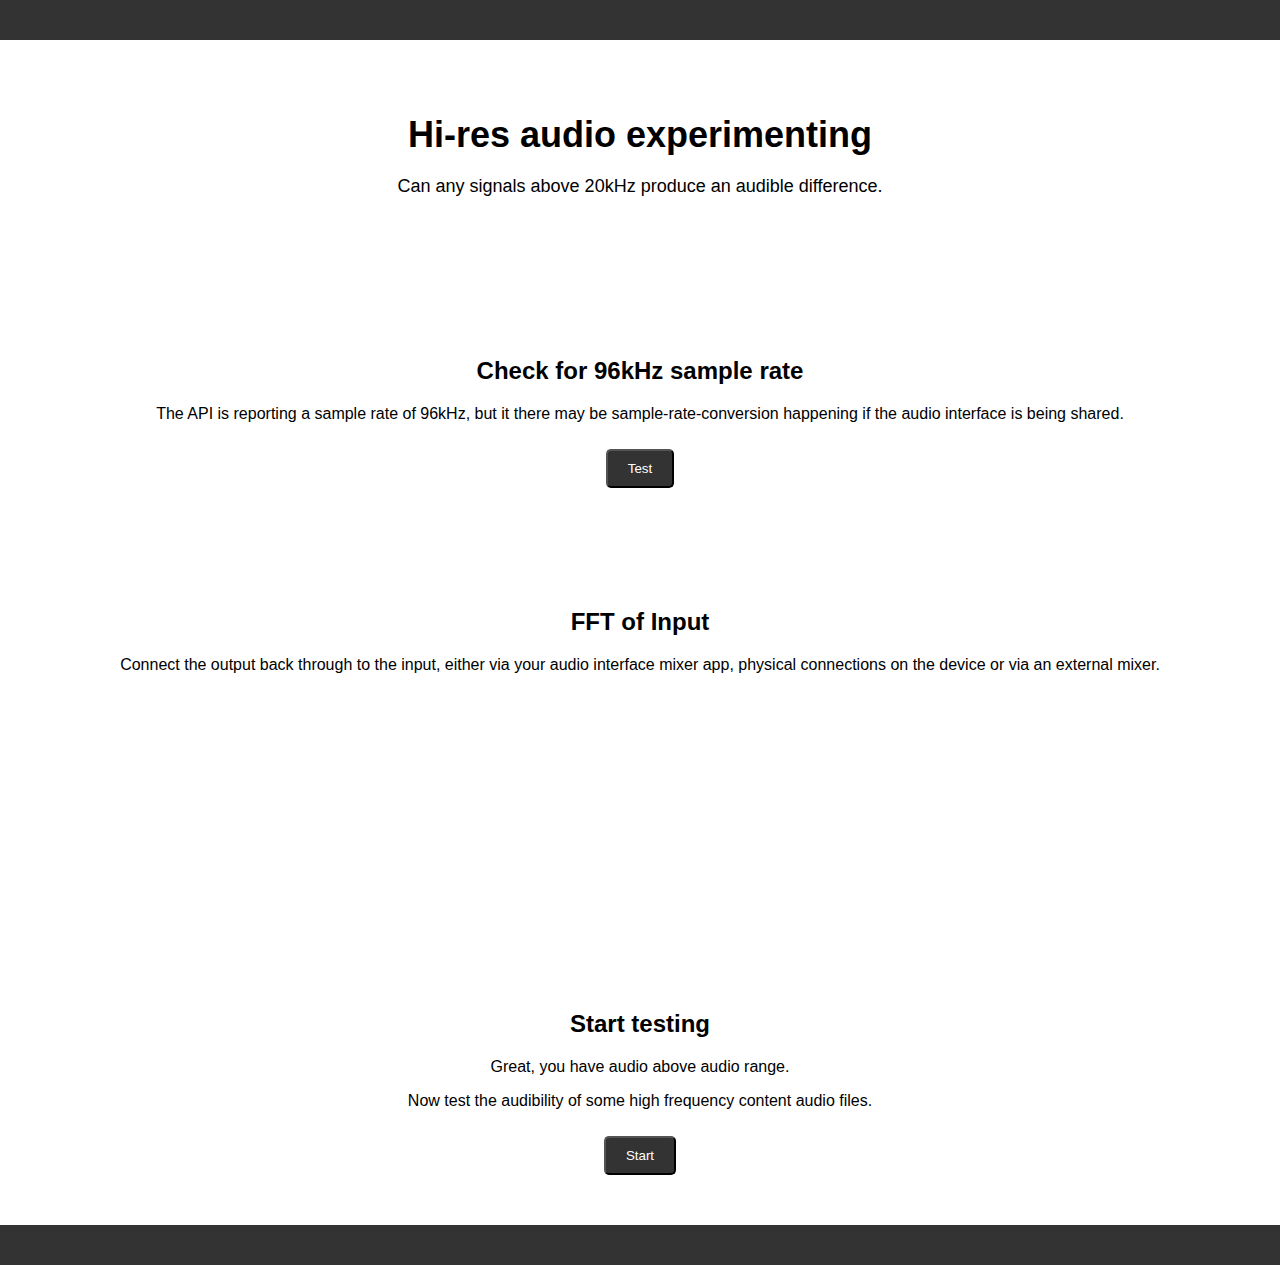
==== hires/index.html @ 78e631da "MUshra generation and playback working in HiRes page" ====
<!DOCTYPE html>
<html lang="en">
<head>
    <meta charset="UTF-8">
    <meta name="viewport" content="width=device-width, initial-scale=1.0" id="viewport-meta">
    <title>Baryon Beach - Audio Experiments</title>
    <link rel="stylesheet" href="../styles.css">
    <link rel="stylesheet" type="text/css" href="../sharedGui/style.css">
</head>
<body>
    <header>
        <nav>
            <!-- <ul>
                <li><a href="#">Home</a></li>
                <li><a href="#">About</a></li>
                <li><a href="#">Services</a></li>
                <li><a href="#">Contact</a></li>
            </ul> -->
        </nav>
    </header>

    <main>
        <section class="hero">
            <h1>Hi-res audio experimenting</h1>
            <p>Can any signals above 20kHz produce an audible difference.</p>
        </section>

        <section class="feature">
            <h2>Check for 96kHz sample rate</h2>
            <p>The API is reporting a sample rate of 96kHz, but it there may be sample-rate-conversion happening if the audio interface is being shared. </p>
            <button id="start96kTest" class="cta-button">Test</a>
        </section>

        <section class="feature">
                <h2>FFT of Input</h2>
                <p>Connect the output back through to the input, either via your audio interface mixer app, physical connections on the device or via an external mixer.</p>
                
                <div class="canvasBox">
                    <canvas id="inputFFTCanvas"></canvas>
                </div>
        </section>
        


        <section class="feature" id="showMushra">
            <h2>Start testing</h2>
            <p>Great, you have audio above audio range.</p>
            <p>Now test the audibility of some high frequency content audio files.</p>
            <button id="mushraTest" class="cta-button">Start</button>
        </section>



        <!-- <section class="band">
            <div class="notes">
                <h2>Background</h2>
                <div class="notes-content">
                    <p>This page was created...</p>
                </div>
            </div>
        </section> -->
    </main>

    <div id="mushraModalBackground" class="mushraModalBackground">


        <!--*******************Mushra Test form********************-->
        <div id="mushraModal" class="mushraModal bordered">
            <div class="presetHeader">
                <h3>MUSHRA-like Testing</h3>
                <div class="PresetButtons">            
                </div>
                <span class="help-icon">?</span>
                <div class="help-popup">
                    <p>A MUSHRA inspired test, a methodology which is supposed to address some of the issues with ABX testing.</p>
                    <p>Sound A is considered the reference and Sound B should be set so that the quality difference is clearly but just audible.</p>
                    <p>Several sounds are created varying between A and b, as well as an "anchor" sound that is reduce quality.</p>
                    <p>Rank each sound according to the perceived quality.</p>
                    <p>The graph is for feedback that a sound is playing but noise is deliberately added to obscure the waveforms, so they won't match.</p>
                    <p>This is only a proof of concept and isn't meant for serious scientific research.</p>
                    <p><a href="https://en.wikipedia.org/wiki/MUSHRA">https://en.wikipedia.org/wiki/MUSHRA</a> </p>
                    <p><a href="https://www.itu.int/dms_pubrec/itu-r/rec/bs/R-REC-BS.1534-3-201510-I!!PDF-E.pdf">https://www.itu.int/dms_pubrec/itu-r/rec/bs/R-REC-BS.1534-3-201510-I!!PDF-E.pdf</a> </p>
                </div>
            </div>
            <div class="canvasBox">
                <canvas id="mushraOutputCanvas" width ="2000" height="100"></canvas>
            </div>
            <div class="vertical-slider-container blurredDisabled">
                <div id="mGroup0" class="vSlideGroup">
                    <button>A</button>
                    <p class="score">Score</p>
                    <div class="mScale">
                        <p class="mValue"><span>100</span></p>
                        <p>Excellent</p>
                        <p class="mValue"><span>80</span></p>
                        <p>Good</p>
                        <p class="mValue"><span>60</span></p>
                        <p>Fair</p>
                        <p class="mValue"><span>40</span></p>
                        <p>Poor</p>
                        <p class="mValue"><span>20</span></p>
                        <p>Bad</p>
                        <p class="mValue"><span>0</span></p>
                    </div>
                </div>
                <div id="mGroup1" class="vSlideGroup">
                    <button>Play</button>
                    <label for="mSlider1" class="score">100</label>
                    <input id="mSlider1" type="range" min="0" max="100" value="50" class="vertSlider">
                </div>
                <div id="mGroup2" class="vSlideGroup">
                    <button>Play</button>
                    <label for="mSlider2" class="score">100</label>
                    <input id="mSlider2" type="range" min="0" max="100" value="50" class="vertSlider">
                </div>
                <div id="mGroup3" class="vSlideGroup">
                    <button>Play</button>
                    <label for="mSlider3" class="score">100</label>
                    <input id="mSlider3" type="range" min="0" max="100" value="50" class="vertSlider">
                </div>
                <div id="mGroup4" class="vSlideGroup">
                    <button>Play</button>
                    <label for="mSlider4" class="score">100</label>
                    <input id="mSlider4" type="range" min="0" max="100" value="50" class="vertSlider">
                </div>
                <div id="mGroup5" class="vSlideGroup ">
                    <button>Play</button>
                    <label for="mSlider5" class="score">100</label>
                    <input id="mSlider5" type="range" min="0" max="100" value="50" class="vertSlider">
                </div>
                <div id="mGroup6" class="vSlideGroup">
                    <button>Play</button>
                    <label for="mSlider6" class="score">100</label>
                    <input id="mSlider6" type="range" min="0" max="100" value="50" class="vertSlider">
                </div>
            </div>
            <div class="presetHeader spaceTop">
                <h3></h3>
                <div class="PresetButtons">                
                    <button id="startMushra">Start</button>
                    <button id="nextMushra">Next</button>
                    <button id="pauseMushra">Pause</button>
                    <button id="resultsMushra">Results</button>
                </div>
                <h3>  </h3>
            </div>
            <div class="presetHeader spaceTop">
                <h3>  </h3>
                <div class="PresetButtons">                
                    <!-- <button id="reportMushra">report</button> -->
                    <button class="closeMushra">Close</button>
                </div>
                <h3>  </h3>
            </div>

        </div>



        <!--*******************Mushra results analysis********************-->
        <div id="mushraResultsModal" class="mushraModal bordered" >
            <div class="presetHeader">
                <h3>MUSHRA-like Testing - Results </h3>
                <div class="PresetButtons">            
                </div>
                <span class="help-icon">?</span>
                <div class="help-popup">
                    <p>A MUSHRA inspired test, a methodology which is supposed to address some of the issues with ABX testing.</p>
                    <p>The heat map show's where your scores were, the black dots show the mean score. </p>
                    <p>The thin blue line is the line of best fit. The wide band shows the expected line.</p>
                    <p>More analysis metrics are being considered....</p>
                    <p><a href="https://en.wikipedia.org/wiki/MUSHRA">https://en.wikipedia.org/wiki/MUSHRA</a> </p>
                    <p><a href="https://www.itu.int/dms_pubrec/itu-r/rec/bs/R-REC-BS.1534-3-201510-I!!PDF-E.pdf">https://www.itu.int/dms_pubrec/itu-r/rec/bs/R-REC-BS.1534-3-201510-I!!PDF-E.pdf</a> </p>
                </div>
            </div>
            <div class="canvasBox">
                <canvas id="mushraResultCanvas" width ="2000" height="100"></canvas>
            </div>
            <div id="mushraTableContainer" class="spaceTop">
                <table id="mushraResultsTable">
                    <tr>
                        <th scope="row">Sound</th>
                    </tr>
                    <tr>
                        <th scope="row">P-Value</th>
                    </tr>
                    <tr>
                        <th scope="row">Meaning</th>
                    </tr>
                </table>  
                <div id="mushraTextAnalysis">

                </div> 
            </div>
            
            <div class="presetHeader spaceTop">
                <h3>  </h3>
                <div class="PresetButtons">                
                    <!-- <button id="reportMushra">report</button> -->
                    <button class="closeMushra">Close</button>
                </div>
                <h3>  </h3>
            </div>
        </div>


    </div>






    <footer>
        <!-- <p>&copy; 2024 My Website. All rights reserved.</p> -->
    </footer>
    
    <!-- <script type="module" src="../sharedGui/wavePlayerWorklet.js"></script> -->
    <script type="module" src="gui.js"></script>
</body>
</html>
---- styles.css ----
/* CSS by Claude.ai */

body {
    font-family: Arial, sans-serif;
    margin: 0;
    padding: 0;
}

header {
    background-color: #333;
    color: white;
    padding: 20px;
}

nav ul {
    list-style-type: none;
    margin: 0;
    padding: 0;
}

nav ul li {
    display: inline;
    margin-right: 10px;
}

nav ul li a {
    color: white;
    text-decoration: none;
}

.hero {
    text-align: center;
    padding: 50px 0;
}

.hero h1 {
    font-size: 36px;
    margin-bottom: 20px;
}

.hero p {
    font-size: 18px;
    margin-bottom: 40px;
}

.cta-button {
    display: inline-block;
    background-color: #333;
    color: white;
    padding: 10px 20px;
    text-decoration: none;
    border-radius: 5px;
    margin-top: 10px;
}

.feature {
    padding: 50px 0;
    text-align: center;
}

.card-container {
    display: flex;
    flex-wrap: wrap;
    justify-content: center;
    margin-top: 20px;
}

.card {
    border: 1px solid #ccc;
    border-radius: 5px;
    overflow: hidden;
    max-width: 300px;
    cursor: pointer;
    margin:20px;
    padding: 5px;
    box-sizing: border-box;
}

.card img {
    width: 100%;
    height: 120px;
    object-fit: cover;
    object-position: center;
    margin-bottom: 10px;
}

.card-content {
    padding: 20px;
}

footer {
    background-color: #333;
    color: white;
    text-align: center;
    padding: 20px;
}

.band {
    background-color: #f5f5f5;
    padding: 20px;
    margin-top: 50px;
}

.notes {
    padding: 20px;
    margin-top: 50px;
    max-width: 800px;
    margin-left: auto;
    margin-right: auto;
    box-sizing: border-box;
}

.notes h2 {
    font-size: 24px;
    margin-bottom: 10px;
}

.notes-content {
    font-size: 14px;
    line-height: 1.5;
}

.notes-content p {
    margin-bottom: 10px;
}

@media (max-width: 600px) {
    .notes {
        padding: 20px;
    }
}
---- sharedGui/style.css ----
/* ************************************************* */
/*           Theme handling                          */
/* ************************************************* */

:root {
    --text-color: black;
    --background-color: white;
    --border-color:gray;
    --shadow: rgba(0, 0, 0, 0.1);
    --tracks-color:#cfcfcf;
    --thumb-color: #1b6da8;
    --thumb-focus-color: #135280;
  }
  
  [data-theme="light"] {
    --text-color: black;
    --background-color: white;
    --border-color:gray;
    --shadow: rgba(0, 0, 0, 0.1);
    --tracks-color:#cfcfcf;
    --thumb-color: #1b6da8;
    --thumb-focus-color: #135280;
  }
  
  [data-theme="dark"] {
    --text-color: rgb(189, 189, 189);
    --background-color: rgb(26, 25, 25);
    --border-color:gray;
    --shadow: rgba(255, 255, 255, 0.1);
    --tracks-color:#4d4d4d;
    --thumb-color: #658297;
    --thumb-focus-color: #658297;
  }
  
  
  body {
    color: var(--text-color);
    background-color: var(--background-color);
    max-width: 1400px;
    margin: 0 auto;
}

h1{
    margin-left: auto;
    margin-right: auto;
    text-align: center;
}
button{
    padding: 1em;
}
canvas {
    display: block;
    width: 95%;
    height: 200px;
    margin: 0 auto;
    aspect-ratio: 2.5;
}

textarea{
    color: var(--text-color);
    background-color: var(--background-color);
    border-color: var(--border-color);
}

select{
    color: var(--text-color);
    background-color: var(--background-color);
    border-color: var(--border-color);
}



/* ************************************************* */
/*        Main bordered container styles             */
/* ************************************************* */

.bordered {
    border: 1px solid;
    border-color: var(--border-color);
    border-radius: 10px;
    margin: 10px;
    padding: 10px;
}

.bordered h3{
   margin-top: 0.1em; 
}

.bordered h4{
   margin-top: 1.5em; 
   margin-bottom: 1em;
}
.bordered button{
    display: block;
    margin-left: auto;
    margin-right: auto;
    margin-top: 2em;
    margin-bottom: 1em;
}
.bordered button:not(.previewButton){
    border-color: var(--border-color);
    background-color: var(--background-color);
    color: var(--text-color);
}
.bordered button:not(.previewButton).selected{
    background-color: green;
    color: white;
}

.paragraphReport{
    text-align: center;
    color: #6b8b6b;
}

.fftPlayButtons {
    flex-basis: 80%;
    display: flex;
    justify-content: space-evenly;
    margin-top: 10px;
    margin-bottom: 10px;
    margin-left: auto;
    margin-right: auto;
}
.fftPlayButton{
    margin-top: 0em !important;
    margin-bottom: 0em !important;
}

.spinContainer {
    flex-basis: 10%;
    display: flex;
    justify-content: center;
    align-items: center;
    height:auto;
    width: auto;
}
.spinner {
    width: 25px;
    height: 25px;
    border: 5px solid #f3f3f3;
    border-top: 5px solid #3498db;
    border-radius: 50%;
    opacity: 0;
}
.spinner.busy {
    animation: spin 2s linear infinite,  opacity 0.3s ease-in-out;
    opacity: 1;
}
@keyframes spin {
    0% { transform: rotate(0deg); }
    100% { transform: rotate(360deg); }
}

  
/* ************************************************* */
/*       Layout of main parameter sliders            */
/* ************************************************* */

.slider-container {
    position: relative;
    display: flex;
    align-items: center;
    justify-content: space-between;
    margin-bottom: 10px;
}

.slider-container label {
   flex-basis: 20%;
   margin-left: 1em; 
}

.slider-container .tinyLabel {
    font-size: small;
    font-family: sans-serif;
    opacity: 0.4;
 }
 .slider-container .tinyLabelFull {
     font-size: small;
     font-family: sans-serif;
  }
 .slider-container .tinyLabelDiv {
     text-align: right   ;
  }

.slider-container .flipLabel {
   flex-basis: 15%;
   margin-right: 1em;
   text-align: right; 
}

.slider-container .modeLabel {
   flex-basis: 30%;
}

.slider-container .modeLabelLeft{
   text-align: right;
}
.slider-container  .modeLabelRight{
   text-align: left;
}

.slider-container input {
    flex-basis: 70%;
}

.slider-container input[type=checkbox] {
    flex-basis: 2%;
    opacity: 0.7;
}
.slider-container .hiddenCheckbox {
    display: none;
}

.slider-container .mid-slider {
    flex-basis: 36%;
}

.slider-container .short-slider {
    flex-basis: 15%;
}
.slider-container .longish-slider {
    flex-basis: 50%;
}

.slider-container output {
    flex-basis: 6em;
    text-align: center;
    margin-left: 6px;
}
.slider-container .longOut{
    flex-basis: 26%;
    text-align: left;
    margin-left: 2em;
}

.slider-container .blurredDisabled{
    filter: blur(1px);
    pointer-events: none !important;
    opacity: 0.3;
}


/* ************************************************* */
/*    Customisation of slider - to allow for themes  */
/* ************************************************* */

/* Range customisation from here: */
/* https://www.smashingmagazine.com/2021/12/create-custom-range-input-consistent-browsers/ */
input[type="range"]{
    -webkit-appearance: none;
    appearance: none;
    background: transparent;
    cursor: pointer;
    width: 15rem;
}
/***** Track Styles *****/
/***** Chrome, Safari, Opera, and Edge Chromium *****/
input[type="range"]::-webkit-slider-runnable-track {
    background: var(--tracks-color);
    height: 0.5rem;
  }
  
/******** Firefox ********/
input[type="range"]::-moz-range-track {
    background: var(--tracks-color);
    height: 0.5rem;
}
/***** Thumb Styles *****/
/***** Chrome, Safari, Opera, and Edge Chromium *****/
input[type="range"]::-webkit-slider-thumb {
    -webkit-appearance: none; /* Override default look */
    appearance: none;
    margin-top: -3.5px; /* Centers thumb on the track */
    border-radius: 100%;
    background-color: var(--thumb-color);
    height: 1rem;
    width: 1rem;    
 }
/***** Firefox *****/
input[type="range"]::-moz-range-thumb {
    border: none; /*Removes extra border that FF applies*/
    border-radius: 100%;
    background-color: var(--thumb-color);
    height: 1rem;
    width: 1rem;    
}

/***** Focus Styles *****/
/* Removes default focus */
input[type="range"]:focus {
    outline: none;
  }
  
  /***** Chrome, Safari, Opera, and Edge Chromium *****/
  input[type="range"]:focus::-webkit-slider-thumb {
    border: 1px solid var(--thumb-focus-color);
    outline: 3px solid var(--thumb-focus-color);
    outline-offset: 0.125rem;
  }
  
  /******** Firefox ********/
  input[type="range"]:focus::-moz-range-thumb {
    border: 1px solid var(--thumb-focus-color);
    outline: 3px solid var(--thumb-focus-color);
    outline-offset: 0.125rem;     
  }





/* ************************************************* */
/*       Help icon and help popups                   */
/* ************************************************* */

.slider-container .help-icon {
    flex-basis: 20px;
}

.presetHeader .help-icon {
    margin-left:6em;
    flex-basis: 20px;
}

.help-icon {
    cursor: pointer;
    display: inline-flex;
    justify-content: center;
    align-items: center;
    margin-left: 10px;
    margin-right: 10px;
    width: 20px;
    height: 20px;
    border-radius: 50%;
    padding:2px;
    background-color: rgba(125, 125, 125, 0.5);
    color: white;
    font-family: sans-serif;
}

.help-popup {
    display: none;
    position: absolute;
    right: 3em;
    width: 20em;
    padding: 10px;
    background-color: var(--background-color);
    border: 1px solid #ccc;
    border-radius: 5px;
    z-index: 1000;
}



/* ************************************************* */
/*       Canvases for diagrams                       */
/* ************************************************* */

#wavePreview{
    margin-top: 2em;
    margin-bottom: 0.5em;
   }
#distortionPreview{
    margin-top: 2em;
    margin-bottom: 0.5em;
}

.waveformCanvas {
    margin-bottom: 2em;
}

.blur {
    filter: blur(4px);
}

.canvasHalfHeight {
    height: 150px;
}

.tooltip{
    padding : 10px;
    background: white;
    border : 1px solid black;
    border-radius : 5px;
}





/* ************************************************* */
/*       Spacing helpers                             */
/* ************************************************* */

.topSpaced{
    margin-top: 2em;
}
.bottomSpacedSlight{
    margin-bottom: 0.5em;
}
.bottomSpaced{
    margin-bottom: 2em;
}



/* ************************************************* */
/*       Individual section Preset handling          */
/* ************************************************* */

.presetHeader{
    display: flex;
    align-items: center;
}
.presetHeader h4{
    flex-basis: 20%;
}
.presetHeader h3{
    flex-basis: 20%;
}

.presetHeader .center{
    flex-basis: 70%;
    text-align: center;
}
.PresetButtons {
    flex-basis: 70%;
    display: flex;
    justify-content: left;
    margin-left: 5%;
    margin-right: 5%;
    margin-top: 0em;
    margin-bottom: 0.5em;
}

.PresetButtons button{
    margin-top: 0em;
    margin-bottom: 0.5em;
    padding-top: 0.5em;
    padding-bottom: 0.5em;
}




/* ************************************************* */
/*       Diagram/Preview option buttons              */
/* ************************************************* */

.previewButtons {
    margin-top: 0em;
    width: 95%;
    margin-left:auto;
    margin-right: auto;
    display: flex;
    justify-content:right;
}
.previewButtons p{
    margin-top: 0.5em;
    margin-bottom: 0.5em;
}


.spaceTop{
    margin-top: 1.5em;
}
.previewButtons .previewL{
    margin-right:auto;
    justify-content:left;
}

.previewButtons .previewC{
    margin-right:auto;
    justify-content:center;
}

.previewButtons .previewButton{
    margin-top: 0em;
    margin-bottom: 0.5em;
    margin-left: 1em;
    margin-right: 1em;
    padding-top: 0.2em;
    padding-bottom: 0.2em;
    font-size: x-small;
}

.button-selected {
    background-color: #007B00; 
    color: white; 
    border-radius: 5px;
}

.button-unselected {
    border-color: var(--border-color);
    background-color: var(--background-color);
    color: var(--text-color);
    border-radius: 5px;
}





/* ************************************************* */
/*       Preset handling                             */
/* ************************************************* */

#notesEdit{
    margin-left: 1em;
    flex-basis: 100%;
    border: none;
}

#serverPresetList{
    padding-left: 2em;
    padding-right: 2em;
    padding-top: 0em;
}




/* ************************************************* */
/*        ABX testing panel layout             */
/* ************************************************* */
#abxTestContainer {
    width: 25em;
    background-color: var(--background-color);
}

#abxTestContainer .testCenter {
    display: block;
    margin-left: auto;
    margin-right: auto;
    margin-top: 1em;
    margin-bottom: 1em;
    text-align: center;
}
#abxTestContainer h3 {
    text-align: center;
}
.abxButtons {
    display: flex;
    justify-content: space-evenly;
    margin-top: 1em;
    margin-bottom: 1em;
}

.abxAnswerButtons {
    max-height: 0;
    opacity: 0  ;
    overflow: hidden;
    transition: opacity 0.2s ease-out;
    transition: max-height 0.2s ease-out;
}

.abxAnswerButtons.show {
    opacity: 1 ;
    max-height: 300px;
}

.abxTestButtons {
    max-height: 0;
    opacity: 0  ;
    overflow: hidden;
    transition: max-height 0.2s ease-out;
    transition: opacity 0.2s ease-out;
}

.abxTestButtons.show {
    opacity: 1 ;
    max-height: 200px;
}

.testSoundControls {

    margin: 0px;
    padding: 10px;
}

.centerContainer {
    display: flex;
    justify-content: center;
    align-items: center;
}








/* ************************************************* */
/*        Pinning containers to top and bottom       */
/* ************************************************* */

:is(.stickyTop, .stickyBottom){
    position: sticky;
    z-index: 2;
    background-color: var(--background-color);
    margin-top: 0px;
    margin-bottom: 0px;
}
.stickyTop .bordered{
    margin-top: -5px;
    margin-bottom: 5px;
}
.stickyBottom .bordered{
    margin-bottom: -5px;
}
.stickyTop{
    top: 0px;
    padding-top:5px;
    padding-bottom:5px;
    
}
.stickyBottom{
    padding-top:0px;
    padding-bottom:5px;
    bottom: 0px;
}
.pin {
    display: flex;
    justify-content: flex-end; 
    align-items: start;
    align-self: flex-start;
    height: 30px; 
    width: 30px; 
    margin-right: 5px;
    margin-top:5px;
    cursor: pointer;
}
.flexHeader .pin{
    flex-basis: 10%;
    margin-top: auto;
    margin-bottom: auto;
}
:is(.stickyTop, .stickyBottom) .pin svg path{
    fill: var(--text-color);
}

.flexHeader{
    display: flex;
    justify-content: left;
}






/* ************************************************* */
/*                Collapsing bordered container      */
/* ************************************************* */

.collapsible-content {
    max-height: 0;
    overflow: hidden;
    transition: max-height 0.3s ease-out;
}

.bordered .collapsible-header {
    cursor: pointer;
    text-align: right;
}

.header-text {
    transition: opacity 0.3s ease;
}

.fade-out {
    opacity: 0; 
}

.chevron {
    display: inline-block;
    transition: transform 0.3s ease;
    margin-left: 1em;
}

.rotate {
    transform: rotate(180deg);
}







/* ************************************************* */
/*                MUSHRA Related                     */
/* ************************************************* */


.mushraModalBackground {
    display: none;
    position: fixed;
    flex-direction: column;
    align-items: center;
    top: 0;
    left: 0;
    width: 100%;
    height: 100%;
    background-color: rgba(0, 0, 0, 0.5);
    z-index: 1000;
  }
  
  .mushraModal {
    display: none;
    position: fixed;
    flex-direction: column;
    max-width: 1000px;
    min-width: 600px;
    max-height: 800px;
    width: 70%;
    height: 90%;
    top:5%;
    background-color: var(--background-color);
    z-index: 1001;
  }


  @media(max-width: 1000px){
    .mushraModal {
        padding: 5px;
        margin: 5%;
        width: 90%;
    }
  }


  @media(max-width: 800px){
    .mushraModal {
        padding: 0px;
        margin: 0px;
        width: 100%;
    }
  }

  
  .mushraModalBackground .presetHeader h3{
    margin-top: 0.1em; 
    flex-basis: 40%;
 }


  .mushraModal #mushraOutputCanvas{
    height:50px;
  }
  
  .mushraModal #mushraResultCanvas{
    height:500px;
  }
  .mushraModal .canvasBox{
    padding-left: 20px;
    padding-right: 20px;
  }

  .mushraModal button.active{
    background-color: #007b008e;
    color: white;
  }
  
  .mushraModal .PresetButtons button{
    width:80px;
  }
  .mushraModal .PresetButtons button.blurredDisabled{
    filter: blur(1px);
    pointer-events: none !important;
    opacity: 0.3;
  }
.vertical-slider-container {
    display: flex;
    justify-content: center;
    align-items: center;
    margin: 0px;
  }
  
.vertical-slider-container.blurredDisabled input[type="range"]{
    filter: blur(1px);
    pointer-events: none !important;
    opacity: 0.3;
}

.vertical-slider-container.blurredDisabled button{
    filter: blur(1px);
    pointer-events: none !important;
    opacity: 0.3;
}
.vertical-slider-container.blurredDisabled label{
    filter: blur(1px);
    pointer-events: none !important;
    opacity: 0.3;
}

.vertical-slider-container.blurredDisabled p{
    filter: blur(1px);
    pointer-events: none !important;
    opacity: 0.3;
}

  .vSlideGroup{
    display: flex;
    flex-direction: column;
    justify-content: space-around;
    align-items: center;
    margin-top: 1em;
    margin-bottom: 1em;
    width: 100px;
    height: 300px;
  }

  
  @media(max-width: 800px){
    .vSlideGroup {
        width: 80px;
    }
  }

  .vSlideGroup .score{
    text-align: center;
    margin-top: 0.8em;
    margin-bottom: 0.2em;
    flex-basis: 4% ;
  }

  .vSlideGroup button{
    flex-basis: 16% ;
    margin-bottom: 10px;
    width: 58px;
  }


  .vSlideGroup.blurredDisabled  input[type="range"]{
    filter: blur(1px);
    pointer-events: none !important;
    opacity: 0.3;
}

  input[type="range"].vertSlider {
    flex-basis: 80% ;
    -webkit-appearance: none;
    width: 170px;
    height: 20px;
    outline: none;
    opacity: 0.7;
    -webkit-transition: .2s;
    transition: opacity .2s;
    margin: 10px;
    transform: rotate(-90deg);
  }
  
  .vertSlider:hover {
    opacity: 1;
  }
  
  .vertSlider::-webkit-slider-thumb {
    -webkit-appearance: none;
    appearance: none;
    width: 20px;
    height: 20px;
    background: var(--thumb-color);
    cursor: pointer;
  }
  
  .vertSlider::-moz-range-thumb {
    width: 20px;
    height: 20px;
    background: var(--thumb-color);
    cursor: pointer;
  }

  .mScale{
    padding-top: 0.5em;
    padding-bottom: 0.5em;
    flex-basis: 80% ;
    display: flex;
    flex-direction: column;
    justify-content: stretch;
  }
.mScale p{
    margin-top: auto;
    margin-bottom: auto;
    font-size: x-small;
    text-align: center;
    opacity: 0.7;
}
.mScale p span{
    background-color: var(--background-color);
    padding: 0 2px;
}
.mScale .mValue::before{
    content: "";
    display: block;
    height: 1px;
    background-color: var(--text-color);; /* Change color as needed */
    position: relative;
    top: 50%;
    z-index: -100;
    opacity: 0.7;
}

#mushraTableContainer{
    margin:10px;
}

#mushraResultsTable {
    width: 100%; /* Stretch the table across the available space */
    border-collapse: collapse; /* Collapse borders to draw lines between cells */
}

#mushraResultsTable th{
    border: 1px solid var(--text-color); 
    padding: 10px; 
}

#mushraResultsTable td {
    border: 1px solid var(--text-color); 
    padding: 10px;
    text-align: center;
}

#mushraTextAnalysis{
    overflow: scroll;
}
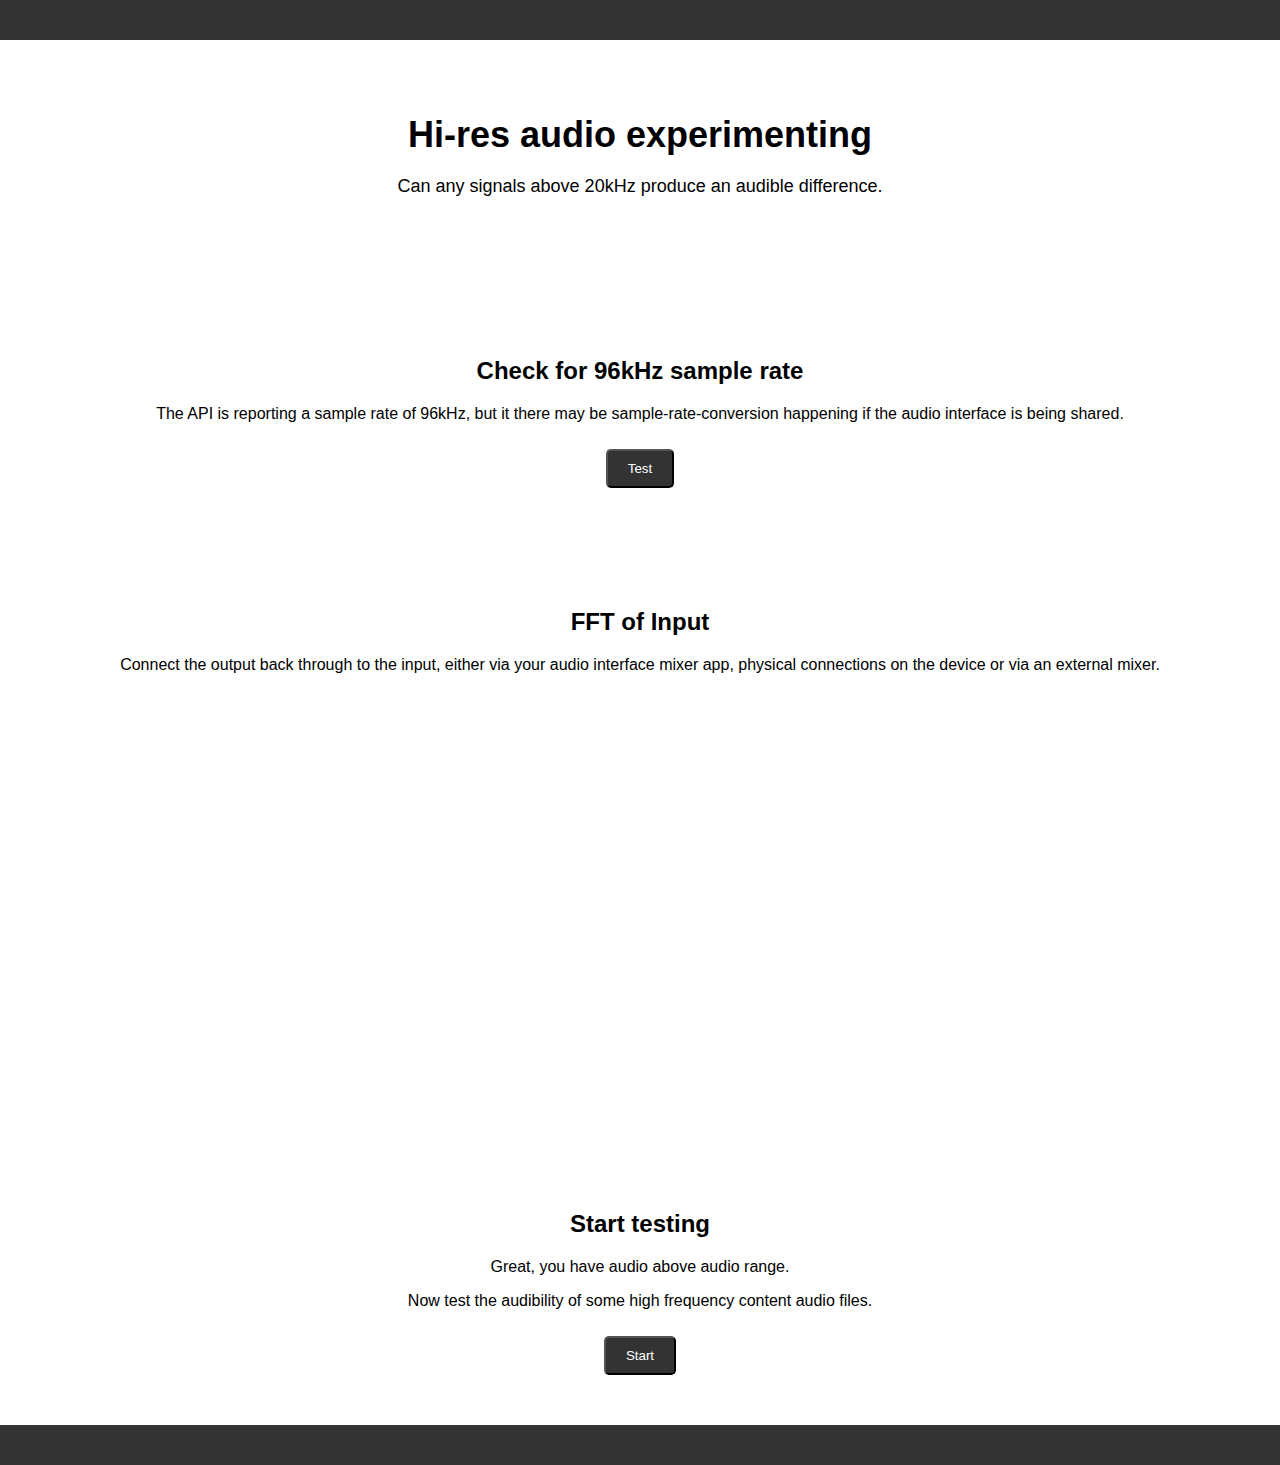
==== commit dd50486c: "Filtering of High samplerate test waves works" ====
--- a/hires/index.html
+++ b/hires/index.html
@@ -38,6 +38,10 @@
                 <div class="canvasBox">
                     <canvas id="inputFFTCanvas"></canvas>
                 </div>
+                
+                <div class="canvasBox">
+                    <canvas id="outputFFTCanvas"></canvas>
+                </div>
         </section>
         
 
@@ -216,6 +220,7 @@
     </footer>
     
     <!-- <script type="module" src="../sharedGui/wavePlayerWorklet.js"></script> -->
+    <script type="module" src="../sharedAudio/audio.js"></script>
     <script type="module" src="gui.js"></script>
 </body>
 </html>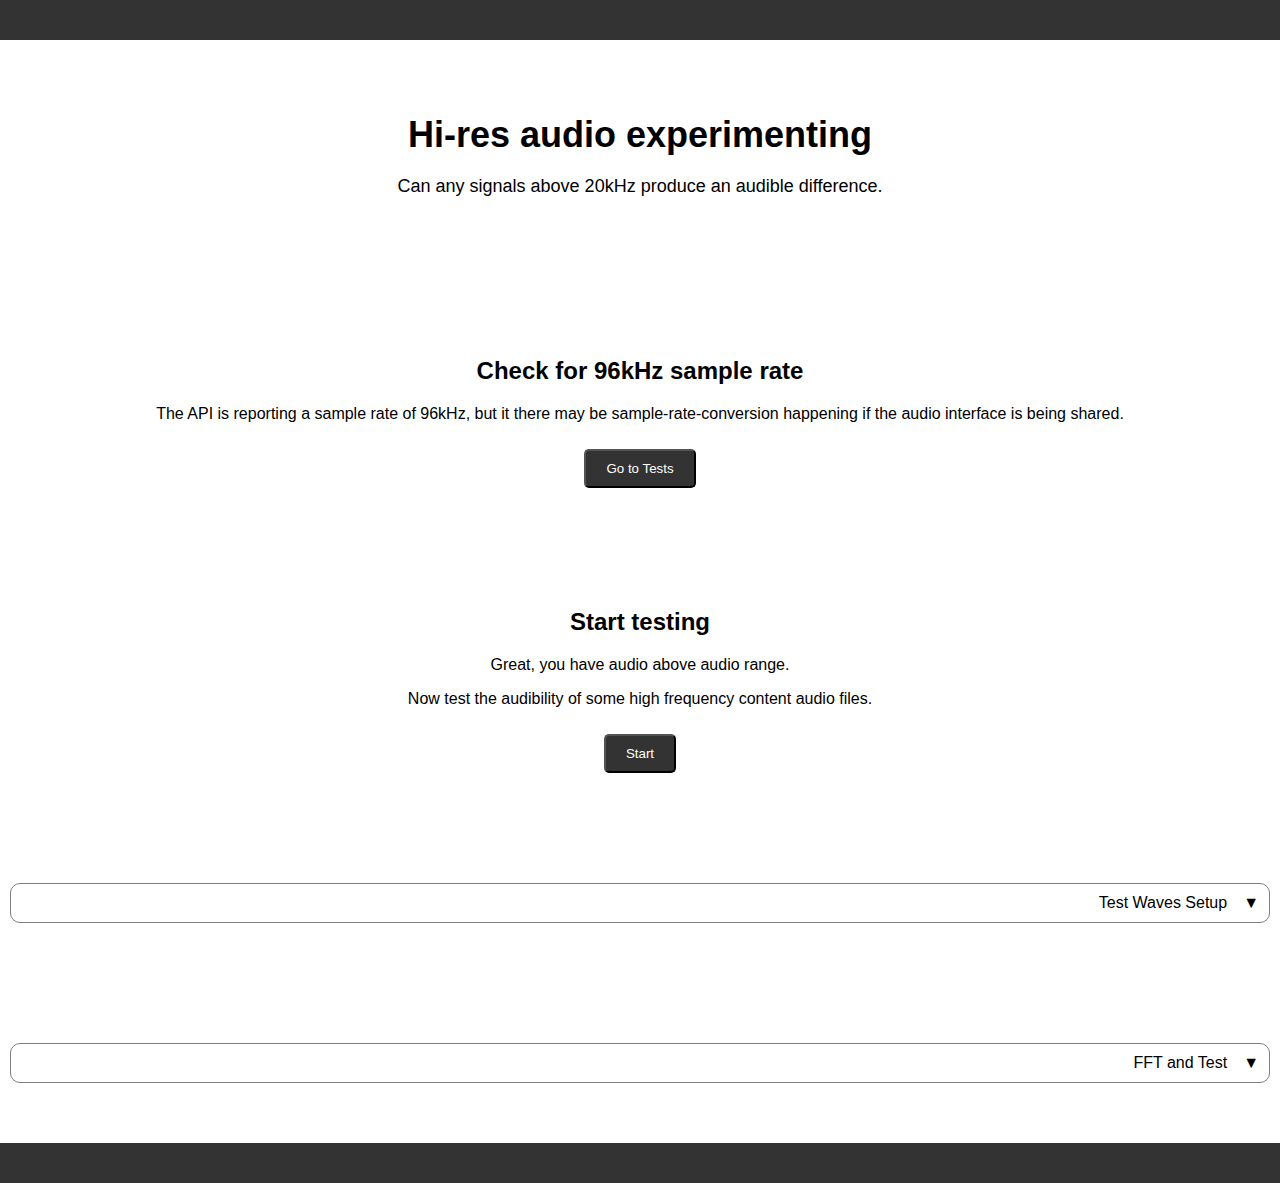
==== commit 8c2570df: "Fixed some bugs around launching workers, testing interface rate and various other things" ====
--- a/hires/index.html
+++ b/hires/index.html
@@ -28,21 +28,10 @@
         <section class="feature">
             <h2>Check for 96kHz sample rate</h2>
             <p>The API is reporting a sample rate of 96kHz, but it there may be sample-rate-conversion happening if the audio interface is being shared. </p>
-            <button id="start96kTest" class="cta-button">Test</a>
-        </section>
-
-        <section class="feature">
-                <h2>FFT of Input</h2>
-                <p>Connect the output back through to the input, either via your audio interface mixer app, physical connections on the device or via an external mixer.</p>
-                
-                <div class="canvasBox">
-                    <canvas id="inputFFTCanvas"></canvas>
-                </div>
-                
-                <div class="canvasBox">
-                    <canvas id="outputFFTCanvas"></canvas>
-                </div>
-        </section>
+            <p id="status96k"></p>
+            <button id="start96kTest" class="cta-button">Go to Tests</a>
+        </section>
+
         
 
 
@@ -53,7 +42,162 @@
             <button id="mushraTest" class="cta-button">Start</button>
         </section>
 
-
+        <section class="feature">
+            <div class="bordered" id="testSetup">
+                <div class="collapsible-header"><span class="header-text">Test Waves Setup</span><span class="chevron">&#x25BC;</span></div>
+                    <div class="collapsible-content">
+                        <div class="presetHeader">
+                            <h3>Test Waves Setup</h3>
+                            <div id="samplePresets" class="PresetButtons"></div>
+                            <span class="help-icon">?</span>
+                            <div class="help-popup">
+                                <p>Selection of sampled waveform to use as reference.</p>
+                            </div>
+                        </div>
+                        <div class ="previewButtons bottomSpaced">
+                            <div class="previewButtons previewL">
+                                <h4>Reference</h4>
+                            </div>
+                            <div class="previewButtons previewC">
+                                <select id="serverWaveList" title="Select Sample wave"></select>
+                            </div>
+                            <div class="previewButtons">
+                            </div>
+                        </div>
+            
+                        <div class="presetHeader topSpaced">
+                            <h4 class="wide">Test Wave 1 - Single Tone</h4>
+                            <span class="help-icon">?</span>
+                            <div class="help-popup">
+                                <p>First test wave, adds a single sine wave at the specified frequency. Investigate basics of audibility and intermodulation. </p>
+                            </div>
+                        </div>
+                        <div class="slider-container">
+                            <label for="inharmonicAFrequency">Sine wave 1:</label>
+                            <input type="range" id="inharmonicAFrequency" name="inharmonicAFrequency" min="10000" max="48000" step="1" value="20000" class="mid-slider" list="ticksPlus1Zero">
+                            <label for="inharmonicALevel"  class="flipLabel">Level:</label>
+                            <input type="range" id="inharmonicALevel" name="inharmonicALevel" min="-91" max="-20" step="1" value="-91" class="short-slider" list="ticksPlus1Zero">
+                            <output class="valueSpan" name="inharmonicA">-1</output>
+                            <span class="help-icon">?</span>
+                            <div class="help-popup">Level and frequency of a sine wave, mixed in to the main sound. Frequency set directly.</div>
+                        </div>
+
+
+                        <div class="presetHeader topSpaced">
+                            <h4 class="wide">Test Wave 2 - Double Tone</h4>
+                            <span class="help-icon">?</span>
+                            <div class="help-popup">
+                                <p>Second test wave, adds two sine waves at the specified frequencies. Investigate more complex intermodulation components. </p>
+                            </div>
+                        </div>
+                        <div class="slider-container">
+                            <label for="inharmonicDFrequency">Sine wave 1:</label>
+                            <input type="range" id="inharmonicDFrequency" name="inharmonicDFrequency" min="10000" max="48000" step="1" value="20000" class="mid-slider" list="ticksPlus1Zero">
+                            <label for="inharmonicDLevel"  class="flipLabel">Level:</label>
+                            <input type="range" id="inharmonicDLevel" name="inharmonicDLevel" min="-91" max="-20" step="1" value="-91" class="short-slider" list="ticksPlus1Zero">
+                            <output class="valueSpan" name="inharmonicD">-1</output>
+                            <span class="help-icon">?</span>
+                            <div class="help-popup">Level and frequency of a first sine wave, mixed in to the main sound. Frequency set directly. </div>
+                        </div>
+                        <div class="slider-container">
+                            <label for="inharmonicEFrequency">Sine wave 2:</label>
+                            <input type="range" id="inharmonicEFrequency" name="inharmonicEFrequency" min="10000" max="48000" step="1" value="21000" class="mid-slider" list="ticksPlus1Zero">
+                            <label for="inharmonicELevel"  class="flipLabel">Level:</label>
+                            <input type="range" id="inharmonicELevel" name="inharmonicELevel" min="-91" max="-20" step="1" value="-91" class="short-slider" list="ticksPlus1Zero">
+                            <output class="valueSpan" name="inharmonicE">-1</output>
+                            <span class="help-icon">?</span>
+                            <div class="help-popup">Level and frequency of a second sine wave, mixed in to the main sound. Frequency set directly. </div>
+                        </div>
+            
+                        
+                        <div class="presetHeader topSpaced">
+                            <h4 class="wide">Test Wave 3 - Noise</h4>
+                            <span class="help-icon">?</span>
+                            <div class="help-popup">
+                                <p>Third test wave, adds noise to the signal above the ultrasonic threshold set below. </p>
+                            </div>
+                        </div>
+                        <div class="slider-container">
+                            <label for="inharmonicNoiseColour">Noise (white/pink):</label>
+                            <input type="range" id="inharmonicNoiseColour" name="inharmonicNoiseColour" min="0" max="1" step="0.1" value="0" class="mid-slider" list="ticksPlus1ZeroMinus1">
+                            <label for="inharmonicNoiseLevel"  class="flipLabel">Level:</label>
+                            <input type="range" id="inharmonicNoiseLevel" name="inharmonicNoiseLevel" min="-91" max="-20" step="1" value="-91" class="short-slider" list="ticksPlus1Zero">
+                            <output class="valueSpan" name="inharmonicNoise">off</output>
+                            <span class="help-icon">?</span>
+                            <div class="help-popup">
+                                <p>Amount of noise to add.</p>
+                                <p>Colour varies from white (0db) to pink (-3db).</p>
+                                <p>The level at 1Khz is about the same for each.</p>
+                                <p>Uses the main pitch envelope.</p>
+                            </div>
+                        </div>
+
+                        
+                        <div class="presetHeader topSpaced">
+                            <h4 class="wide">Test Wave 4 - Saturation</h4>
+                            <span class="help-icon">?</span>
+                            <div class="help-popup">
+                                <p>Fourth test wave, creates harmonics using Tanh distortion of the signal, added above the ultrasonic threshold set below. </p>
+                            </div>
+                        </div>
+                        <div class="slider-container">
+                            <label for="tanhDistortion">Tanh Saturation:</label>
+                            <input type="range" id="tanhDistortion" name="tanhDistortion" min="0" max="1" step="0.01" value="0"  list="ticksPlus1Zero">
+                            <output class="valueSpan" name="tanhDistortion">0%</output>
+                            <span class="help-icon">?</span>
+                            <div class="help-popup">Tanh distortion, commonly used in Saturation modelling</div>
+                        </div>
+
+
+                        <div class="presetHeader topSpaced">
+                            <h4 class="wide">High-Pass</h4>
+                            <span class="help-icon">?</span>
+                            <div class="help-popup">
+                                <p>The noise and distortion test waves are synthesised by high-pass filtering the added components and mixing them in with the reference sample. </p>
+                            </div>
+                        </div>
+                        <div class="slider-container">
+                            <label for="ultraSonicCutOff">Frequency:</label>
+                            <input type="range" id="ultraSonicCutOff" name="ultraSonicCutOff" min="5000" max="30000" step="1000" value="22000"  list="ticksPlus1Zero">
+                            <output class="valueSpan" name="ultraSonicCutOff">0%</output>
+                            <span class="help-icon">?</span>
+                            <div class="help-popup">Cut off frequency of the high pass filter</div>
+                        </div>
+
+                    </div>        
+                </div>
+            </div> 
+        </section>
+
+        <section class="feature" >
+
+            <div class="bordered" id="ffts">
+                <div id="testInterface" class="collapsible-header"><span class="header-text">FFT and Test</span><span class="chevron">&#x25BC;</span></div>
+                    <div class="collapsible-content">
+                        <h2>FFT of Input</h2>
+                        <p>Connect the output back through to the input, either via your audio interface mixer app, physical connections on the device or via an external mixer.</p>
+                        
+                        <div class="presetHeader topSpaced">
+                            <div class="PresetButtons">
+                                <h3></h3>
+                                <button id="listenInterfaceTest">Listen</button>
+                                <button id="stopInterfaceTest">Stop</button>
+                            </div>
+                     
+                        </div>
+                        
+                        <div class="canvasBox">
+                            <canvas id="inputFFTCanvas"></canvas>
+                        </div>
+                        
+                        <h2>FFT of Output</h2>
+                        <div class="canvasBox">
+                            <canvas id="outputFFTCanvas"></canvas>
+                        </div>
+                    </div>        
+                </div>
+            </div>         
+        </section>
 
         <!-- <section class="band">
             <div class="notes">
--- a/sharedGui/style.css
+++ b/sharedGui/style.css
@@ -415,9 +415,16 @@
 .presetHeader h4{
     flex-basis: 20%;
 }
+
 .presetHeader h3{
     flex-basis: 20%;
 }
+.presetHeader h4.wide{
+    flex-basis: 90%;
+    text-align: left;
+    margin-left: 1em;
+}
+
 
 .presetHeader .center{
     flex-basis: 70%;
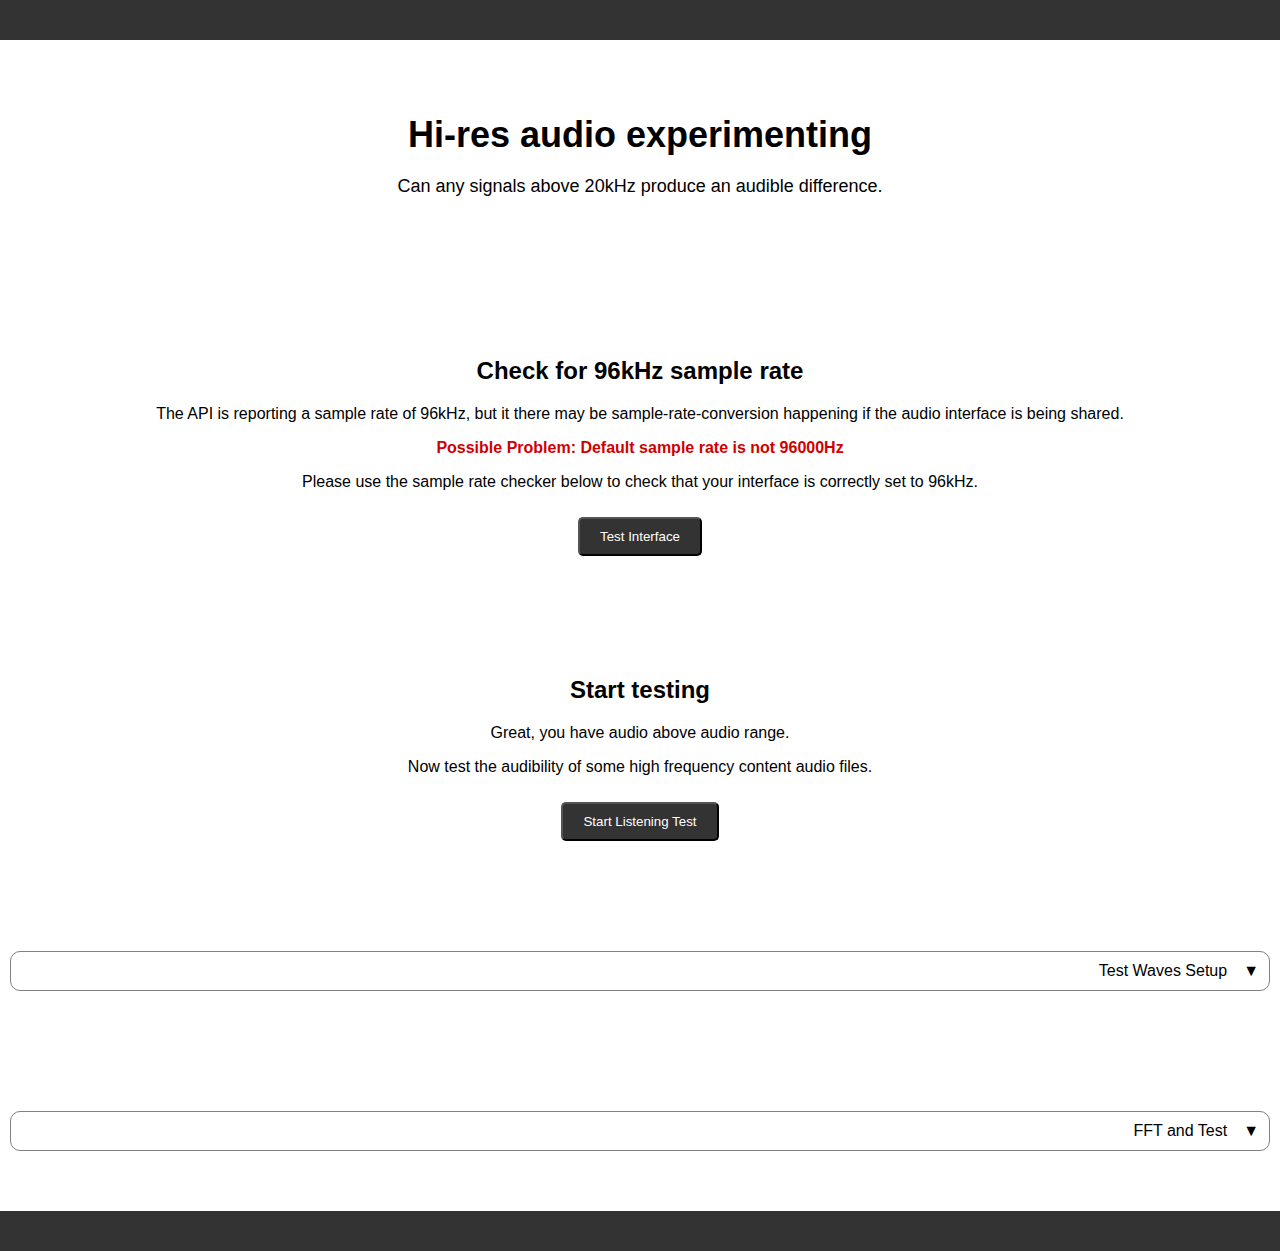
==== commit d2d17ed8: "Useability improvements" ====
--- a/hires/index.html
+++ b/hires/index.html
@@ -28,8 +28,8 @@
         <section class="feature">
             <h2>Check for 96kHz sample rate</h2>
             <p>The API is reporting a sample rate of 96kHz, but it there may be sample-rate-conversion happening if the audio interface is being shared. </p>
-            <p id="status96k"></p>
-            <button id="start96kTest" class="cta-button">Go to Tests</a>
+            <div id="status96k"></div>
+            <button id="start96kTest" class="cta-button">Test Interface</a>
         </section>
 
         
@@ -39,7 +39,7 @@
             <h2>Start testing</h2>
             <p>Great, you have audio above audio range.</p>
             <p>Now test the audibility of some high frequency content audio files.</p>
-            <button id="mushraTest" class="cta-button">Start</button>
+            <button id="mushraTest" class="cta-button">Start Listening Test</button>
         </section>
 
         <section class="feature">
@@ -121,7 +121,7 @@
                             <label for="inharmonicNoiseColour">Noise (white/pink):</label>
                             <input type="range" id="inharmonicNoiseColour" name="inharmonicNoiseColour" min="0" max="1" step="0.1" value="0" class="mid-slider" list="ticksPlus1ZeroMinus1">
                             <label for="inharmonicNoiseLevel"  class="flipLabel">Level:</label>
-                            <input type="range" id="inharmonicNoiseLevel" name="inharmonicNoiseLevel" min="-91" max="-20" step="1" value="-91" class="short-slider" list="ticksPlus1Zero">
+                            <input type="range" id="inharmonicNoiseLevel" name="inharmonicNoiseLevel" min="-91" max="-10" step="1" value="-91" class="short-slider" list="ticksPlus1Zero">
                             <output class="valueSpan" name="inharmonicNoise">off</output>
                             <span class="help-icon">?</span>
                             <div class="help-popup">
@@ -174,26 +174,37 @@
             <div class="bordered" id="ffts">
                 <div id="testInterface" class="collapsible-header"><span class="header-text">FFT and Test</span><span class="chevron">&#x25BC;</span></div>
                     <div class="collapsible-content">
-                        <h2>FFT of Input</h2>
-                        <p>Connect the output back through to the input, either via your audio interface mixer app, physical connections on the device or via an external mixer.</p>
-                        
-                        <div class="presetHeader topSpaced">
+                        <h2>Test your interface</h2>
+                        <div class="centerBox">
+                            <p>Connect the input of your sound interface to the output and monitor the test signal.</p>
+                            <p>You can do this by:</p>
+                            <ul>
+                                <li>Using the software mixer for the interface.</li>
+                                <li>Using a cable to connect the output to the input.</li>
+                                <li>Using an external mixer or microphone.</li>
+                            </ul>
+                        </div>
+                        
+                        <div class="presetHeader topSpaced">
+                            <h3></h3>
                             <div class="PresetButtons">
-                                <h3></h3>
-                                <button id="listenInterfaceTest">Listen</button>
+                                <button id="listenInterfaceTest">Play</button>
                                 <button id="stopInterfaceTest">Stop</button>
                             </div>
+                            <h3></h3>
                      
                         </div>
                         
-                        <div class="canvasBox">
-                            <canvas id="inputFFTCanvas"></canvas>
-                        </div>
                         
                         <h2>FFT of Output</h2>
                         <div class="canvasBox">
                             <canvas id="outputFFTCanvas"></canvas>
                         </div>
+                        <h2>FFT of Input</h2>
+                        <div class="canvasBox">
+                            <canvas id="inputFFTCanvas"></canvas>
+                        </div>
+                        <p>For a valid test, you should see sound well over 20Khz and ideally up to 40kHz.</p>
                     </div>        
                 </div>
             </div>         
@@ -221,9 +232,9 @@
                 <span class="help-icon">?</span>
                 <div class="help-popup">
                     <p>A MUSHRA inspired test, a methodology which is supposed to address some of the issues with ABX testing.</p>
-                    <p>Sound A is considered the reference and Sound B should be set so that the quality difference is clearly but just audible.</p>
-                    <p>Several sounds are created varying between A and b, as well as an "anchor" sound that is reduce quality.</p>
-                    <p>Rank each sound according to the perceived quality.</p>
+                    <p>The reference has no processing applied and is a 44.1kHz sample.</p>
+                    <p>Several sounds are using the parameters below, as well as an "anchor" sound that is reduced quality.</p>
+                    <p>Rank each sound according to the criteria of the test.</p>
                     <p>The graph is for feedback that a sound is playing but noise is deliberately added to obscure the waveforms, so they won't match.</p>
                     <p>This is only a proof of concept and isn't meant for serious scientific research.</p>
                     <p><a href="https://en.wikipedia.org/wiki/MUSHRA">https://en.wikipedia.org/wiki/MUSHRA</a> </p>
--- a/sharedGui/style.css
+++ b/sharedGui/style.css
@@ -66,6 +66,7 @@
     color: var(--text-color);
     background-color: var(--background-color);
     border-color: var(--border-color);
+    min-width: 15em;
 }
 
 
@@ -504,7 +505,25 @@
     border-radius: 5px;
 }
 
-
+/* ************************************************* */
+/*       Text colour                                 */
+/* ************************************************* */
+
+.warning_text {
+    color: rgb(209, 0, 0);
+    font-weight: bold;
+}  
+
+.centerBox {
+    margin-left:25%;
+    margin-right:25%;
+}
+.centerBox p{
+    text-align: left;
+}
+.centerBox li{
+    text-align: left;
+}
 
 
 
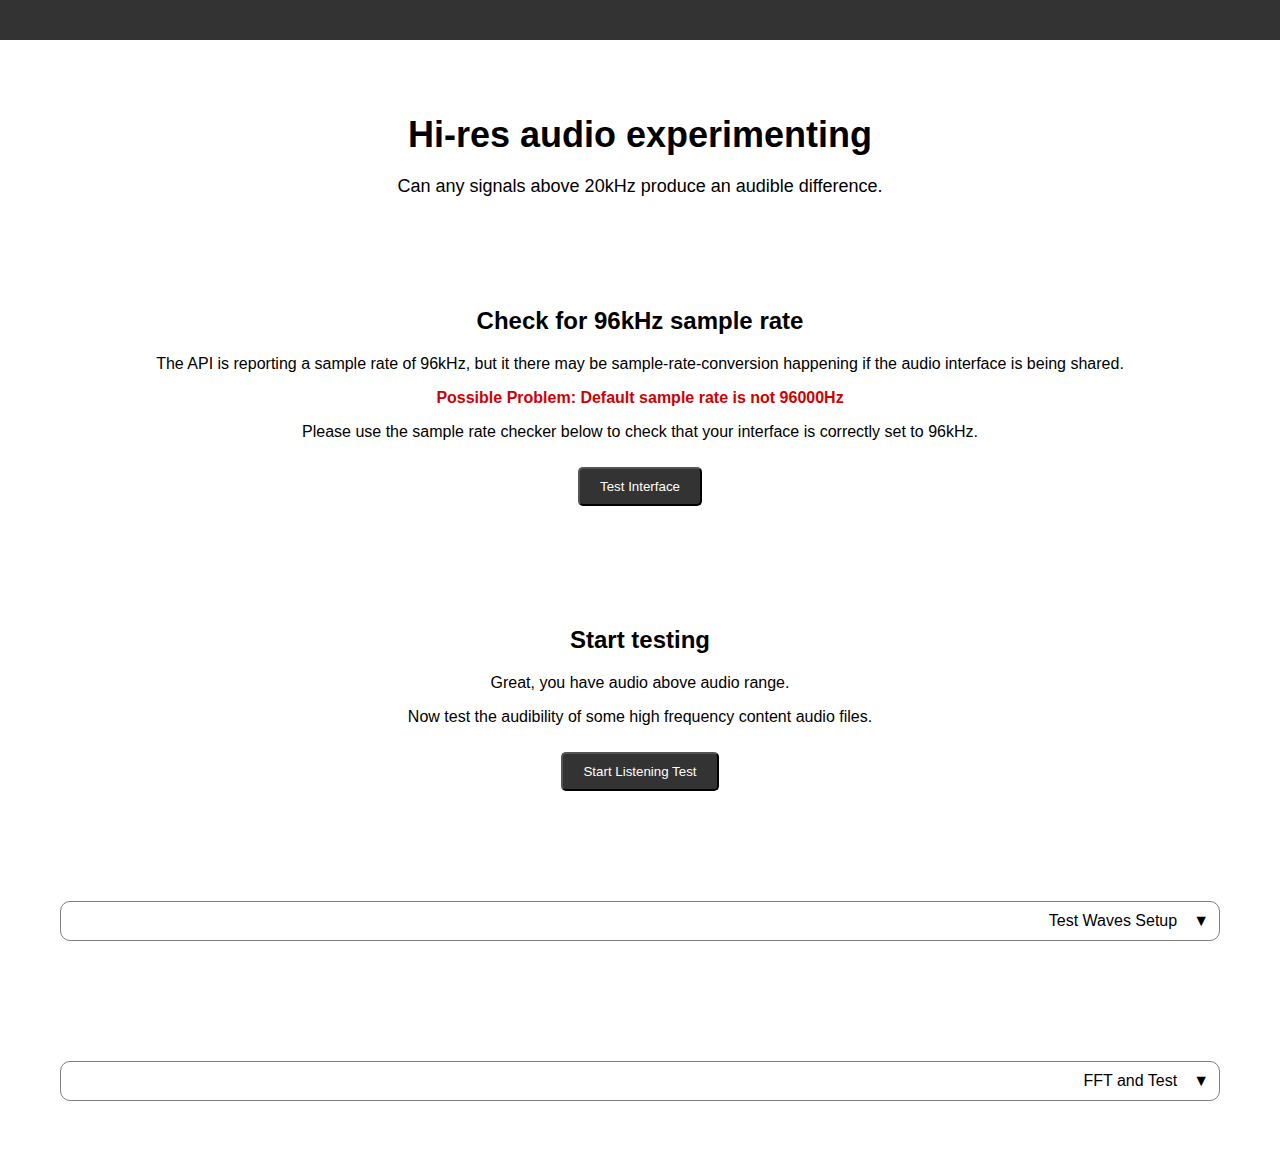
==== commit d7822965: "Improved reporting of Mushra test" ====
--- a/hires/index.html
+++ b/hires/index.html
@@ -164,6 +164,8 @@
                             <div class="help-popup">Cut off frequency of the high pass filter</div>
                         </div>
 
+                    <br>
+                    <br>
                     </div>        
                 </div>
             </div> 
@@ -241,9 +243,11 @@
                     <p><a href="https://www.itu.int/dms_pubrec/itu-r/rec/bs/R-REC-BS.1534-3-201510-I!!PDF-E.pdf">https://www.itu.int/dms_pubrec/itu-r/rec/bs/R-REC-BS.1534-3-201510-I!!PDF-E.pdf</a> </p>
                 </div>
             </div>
+            <p>Criterion: Closest to A (no High Frequency content)</p>
             <div class="canvasBox">
                 <canvas id="mushraOutputCanvas" width ="2000" height="100"></canvas>
             </div>
+            <p id="mushraCount">Test</p>
             <div class="vertical-slider-container blurredDisabled">
                 <div id="mGroup0" class="vSlideGroup">
                     <button>A</button>
@@ -297,9 +301,9 @@
                 <h3></h3>
                 <div class="PresetButtons">                
                     <button id="startMushra">Start</button>
-                    <button id="nextMushra">Next</button>
-                    <button id="pauseMushra">Pause</button>
-                    <button id="resultsMushra">Results</button>
+                    <button id="nextMushra">Next Test</button>
+                    <button id="pauseMushra">Pause Sound</button>
+                    <button id="resultsMushra">Show Results</button>
                 </div>
                 <h3>  </h3>
             </div>
@@ -335,18 +339,20 @@
             <div class="canvasBox">
                 <canvas id="mushraResultCanvas" width ="2000" height="100"></canvas>
             </div>
-            <div id="mushraTableContainer" class="spaceTop">
+            <p id="resultsCount"></p>
+            <div id="mushraTableContainer" >
                 <table id="mushraResultsTable">
                     <tr>
                         <th scope="row">Sound</th>
                     </tr>
                     <tr>
-                        <th scope="row">P-Value</th>
+                        <th scope="row">P-Value*</th>
                     </tr>
                     <tr>
                         <th scope="row">Meaning</th>
                     </tr>
                 </table>  
+                <p class="small">*Probability that "The sound is indistinguishable from reference A" (Null Hypothesis)</p>
                 <div id="mushraTextAnalysis">
 
                 </div> 
@@ -369,10 +375,10 @@
 
 
 
-
+<!-- 
     <footer>
-        <!-- <p>&copy; 2024 My Website. All rights reserved.</p> -->
-    </footer>
+        <p>&copy; 2024 My Website. All rights reserved.</p> 
+    </footer> -->
     
     <!-- <script type="module" src="../sharedGui/wavePlayerWorklet.js"></script> -->
     <script type="module" src="../sharedAudio/audio.js"></script>
--- a/styles.css
+++ b/styles.css
@@ -30,7 +30,7 @@
 
 .hero {
     text-align: center;
-    padding: 50px 0;
+    padding-top: 50px ;
 }
 
 .hero h1 {
@@ -54,7 +54,7 @@
 }
 
 .feature {
-    padding: 50px 0;
+    padding: 50px;
     text-align: center;
 }
 
--- a/sharedGui/style.css
+++ b/sharedGui/style.css
@@ -735,16 +735,17 @@
   
   .mushraModal {
     display: none;
-    position: fixed;
+    /* position: fixed; */
     flex-direction: column;
     max-width: 1000px;
     min-width: 600px;
-    max-height: 800px;
+   
     width: 70%;
     height: 90%;
     top:5%;
     background-color: var(--background-color);
     z-index: 1001;
+    overflow-y: auto;
   }
 
 
@@ -784,6 +785,9 @@
     padding-right: 20px;
   }
 
+  .mushraModal #resultsCount{
+    margin-top: 30px;
+  }
   .mushraModal button.active{
     background-color: #007b008e;
     color: white;
@@ -797,6 +801,24 @@
     pointer-events: none !important;
     opacity: 0.3;
   }
+
+  .mushraModal p{
+    padding-left: 40px;
+    padding-right: 40px;
+  }
+
+  .mushraModal p.small{
+    font-size: small;
+    text-align: right;
+  }
+
+
+  #mushraResultsModal{
+    height: 90%;
+    /* overflow: scroll; */
+  }
+
+
 .vertical-slider-container {
     display: flex;
     justify-content: center;
@@ -929,7 +951,10 @@
 }
 
 #mushraTableContainer{
-    margin:10px;
+    margin-left:20px ;
+    margin-right:20px;
+    margin-top: 00px;
+    margin-bottom: 20px;
 }
 
 #mushraResultsTable {
@@ -949,5 +974,6 @@
 }
 
 #mushraTextAnalysis{
-    overflow: scroll;
+    margin-top: 40px;
+    margin-bottom: 40px;
 }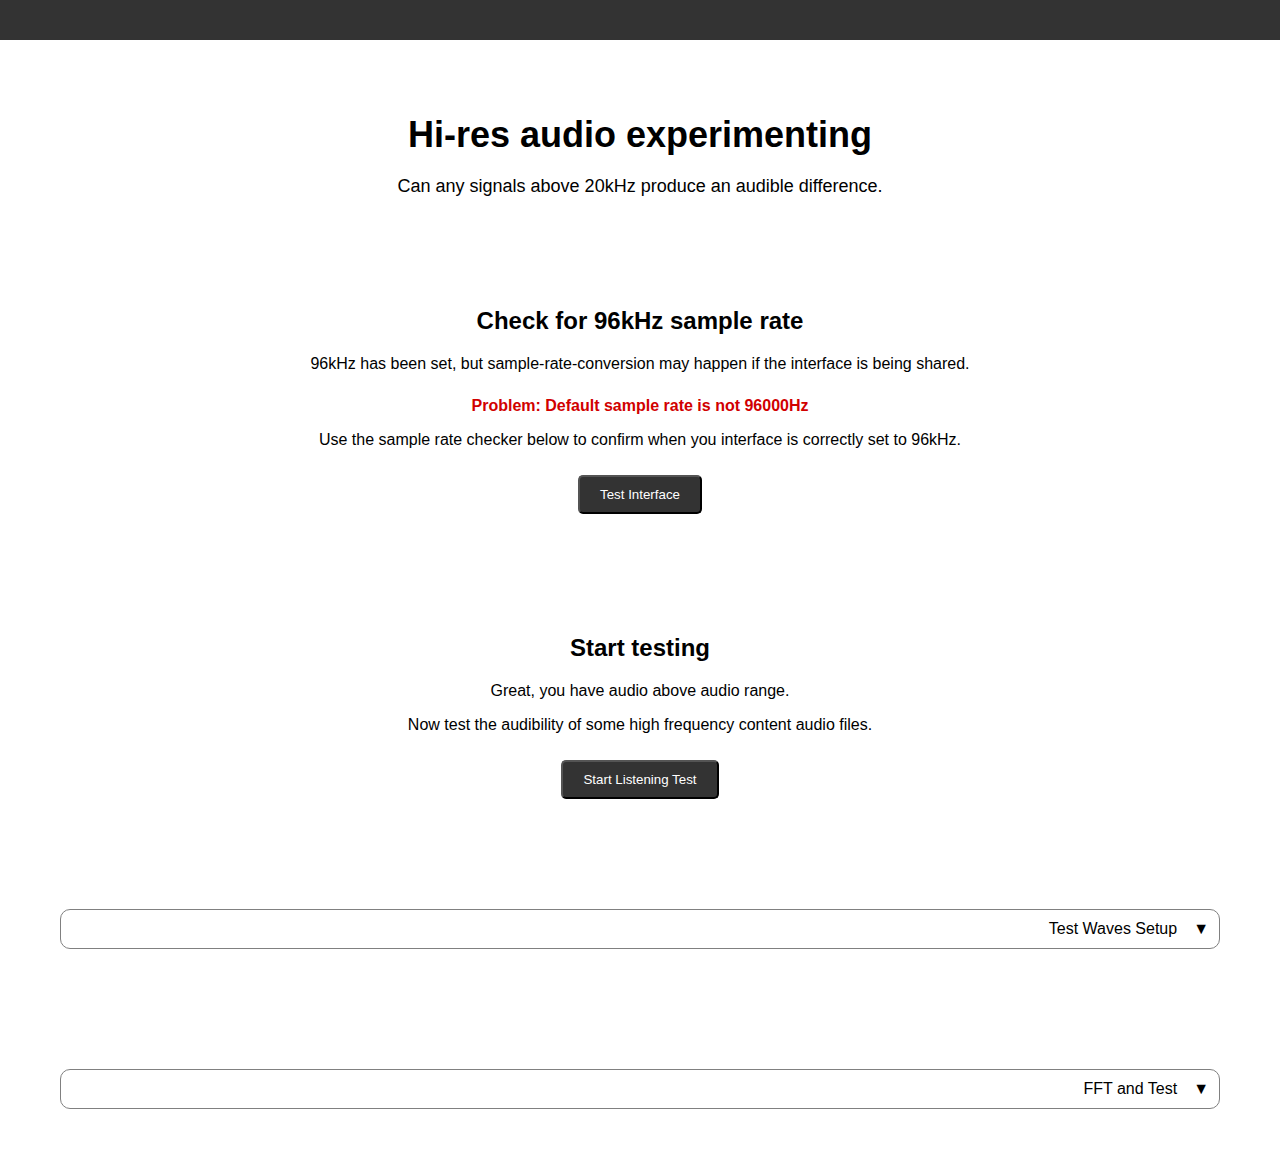
==== commit b1d6d1d0: "Added warnings about samplerate and better indication on canvas" ====
--- a/hires/index.html
+++ b/hires/index.html
@@ -27,8 +27,8 @@
 
         <section class="feature">
             <h2>Check for 96kHz sample rate</h2>
-            <p>The API is reporting a sample rate of 96kHz, but it there may be sample-rate-conversion happening if the audio interface is being shared. </p>
-            <div id="status96k"></div>
+            <p>96kHz has been set, but sample-rate-conversion may happen if the interface is being shared.</p>
+            <div id="status96k" class="spaceTop"></div>
             <button id="start96kTest" class="cta-button">Test Interface</a>
         </section>
 
--- a/sharedGui/style.css
+++ b/sharedGui/style.css
@@ -976,4 +976,9 @@
 #mushraTextAnalysis{
     margin-top: 40px;
     margin-bottom: 40px;
+}
+
+#mushraTextAnalysis .warning{
+    color: red;
+    font-weight: bold;
 }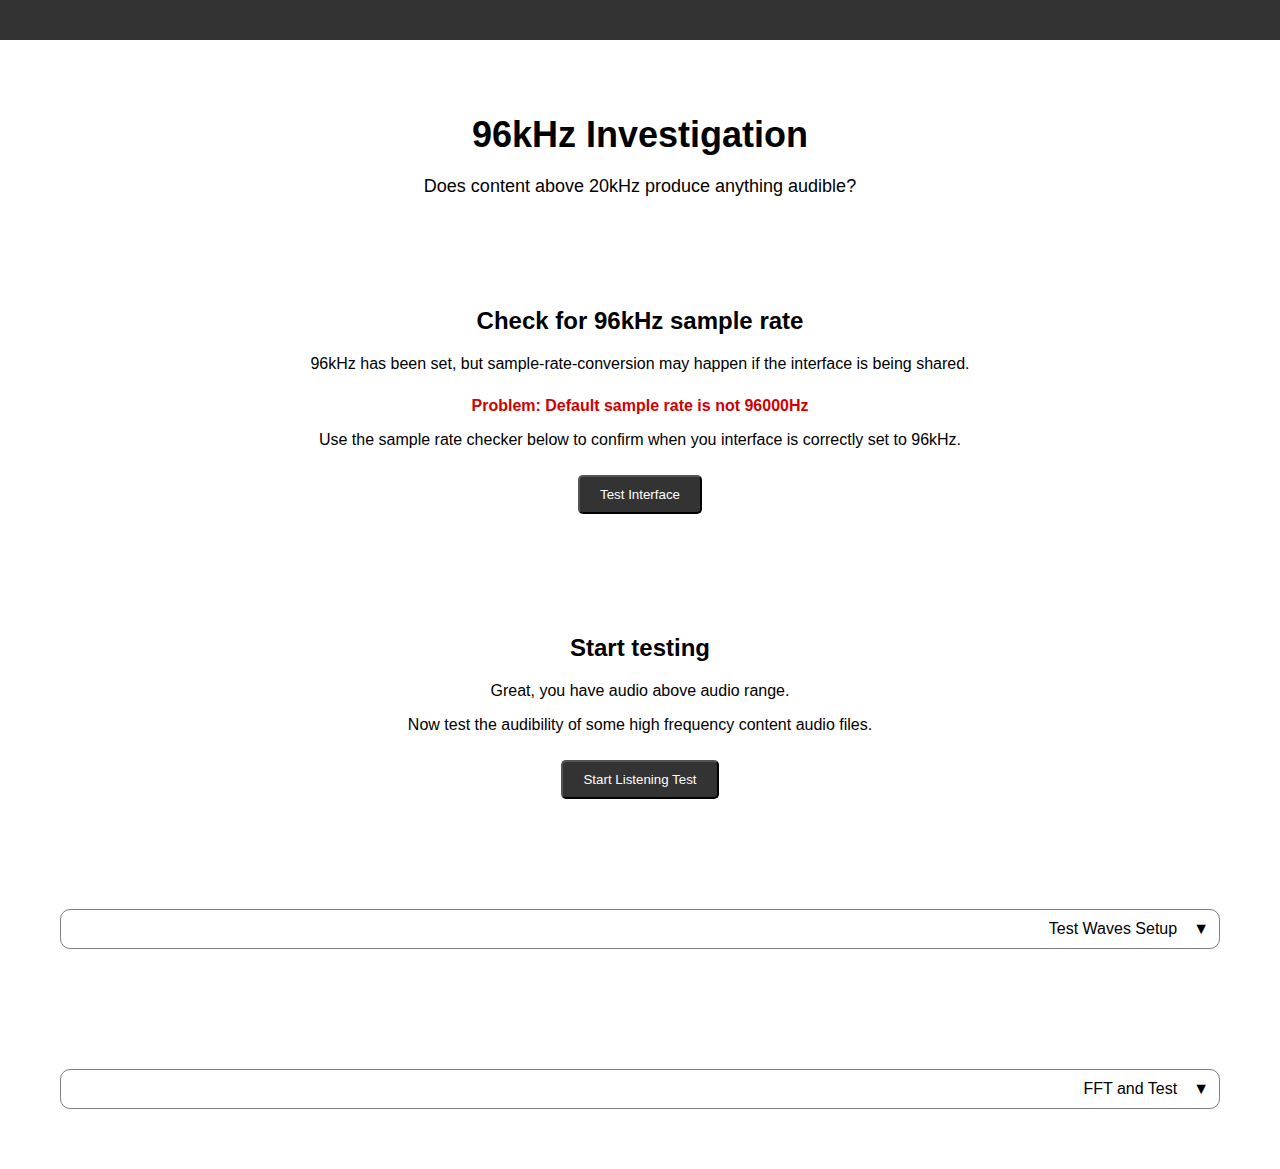
==== commit d1b64f10: "Some labelling and text improvements" ====
--- a/hires/index.html
+++ b/hires/index.html
@@ -21,8 +21,8 @@
 
     <main>
         <section class="hero">
-            <h1>Hi-res audio experimenting</h1>
-            <p>Can any signals above 20kHz produce an audible difference.</p>
+            <h1>96kHz Investigation</h1>
+            <p>Does content above 20kHz produce anything audible?</p>
         </section>
 
         <section class="feature">
@@ -161,9 +161,36 @@
                             <input type="range" id="ultraSonicCutOff" name="ultraSonicCutOff" min="5000" max="30000" step="1000" value="22000"  list="ticksPlus1Zero">
                             <output class="valueSpan" name="ultraSonicCutOff">0%</output>
                             <span class="help-icon">?</span>
-                            <div class="help-popup">Cut off frequency of the high pass filter</div>
-                        </div>
-
+                            <div class="help-popup">Cut off frequency of the high pass filter (for noise and Saturation)</div>
+                        </div>
+
+                        
+                        <div class="presetHeader topSpaced">
+                            <h3>Preview:</h3>
+                            <div class="PresetButtons">
+                                <button id="previewR">Reference</button>
+                                <button id="preview1">Wave1</button>
+                                <button id="preview2">Wave2</button>
+                                <button id="preview3">Wave3</button>
+                                <button id="preview4">Wave4</button>
+                                <button id="previewA">Anchor</button>
+                            </div>
+                            <div class="PresetButtons right">   
+                                <button id="previewStop">stop</button>
+                            </div>                     
+                        </div>
+                        <div class="presetHeader">
+                            <div class="PresetButtons">
+                                <h2>FFT of Input</h2>
+                            </div>
+                            <div class="PresetButtons right">                      
+                                <div class="spinner">
+                                </div>
+                            </div>                     
+                        </div>
+                        <div class="canvasBox">
+                            <canvas id="previewFFTCanvas"></canvas>
+                        </div>
                     <br>
                     <br>
                     </div>        
@@ -243,7 +270,6 @@
                     <p><a href="https://www.itu.int/dms_pubrec/itu-r/rec/bs/R-REC-BS.1534-3-201510-I!!PDF-E.pdf">https://www.itu.int/dms_pubrec/itu-r/rec/bs/R-REC-BS.1534-3-201510-I!!PDF-E.pdf</a> </p>
                 </div>
             </div>
-            <p>Criterion: Closest to A (no High Frequency content)</p>
             <div class="canvasBox">
                 <canvas id="mushraOutputCanvas" width ="2000" height="100"></canvas>
             </div>
@@ -254,15 +280,15 @@
                     <p class="score">Score</p>
                     <div class="mScale">
                         <p class="mValue"><span>100</span></p>
-                        <p>Excellent</p>
+                        <p>Identical</p>
                         <p class="mValue"><span>80</span></p>
-                        <p>Good</p>
+                        <p>Close</p>
                         <p class="mValue"><span>60</span></p>
-                        <p>Fair</p>
+                        <p>Similar</p>
                         <p class="mValue"><span>40</span></p>
-                        <p>Poor</p>
+                        <p>Distinct</p>
                         <p class="mValue"><span>20</span></p>
-                        <p>Bad</p>
+                        <p>Different</p>
                         <p class="mValue"><span>0</span></p>
                     </div>
                 </div>
@@ -297,6 +323,7 @@
                     <input id="mSlider6" type="range" min="0" max="100" value="50" class="vertSlider">
                 </div>
             </div>
+            <p>Criterion: Similarity to A (no High Frequency content)</p>
             <div class="presetHeader spaceTop">
                 <h3></h3>
                 <div class="PresetButtons">                
--- a/sharedGui/style.css
+++ b/sharedGui/style.css
@@ -431,6 +431,12 @@
     flex-basis: 70%;
     text-align: center;
 }
+.presetHeader .right{
+    flex-basis: 10%;
+    text-align: right;
+    margin-top: 0em;
+    margin-bottom: 0.5em;
+}
 .PresetButtons {
     flex-basis: 70%;
     display: flex;
@@ -511,6 +517,11 @@
 
 .warning_text {
     color: rgb(209, 0, 0);
+    font-weight: bold;
+}  
+
+.good_text {
+    color: rgb(0, 156, 65);
     font-weight: bold;
 }  
 
